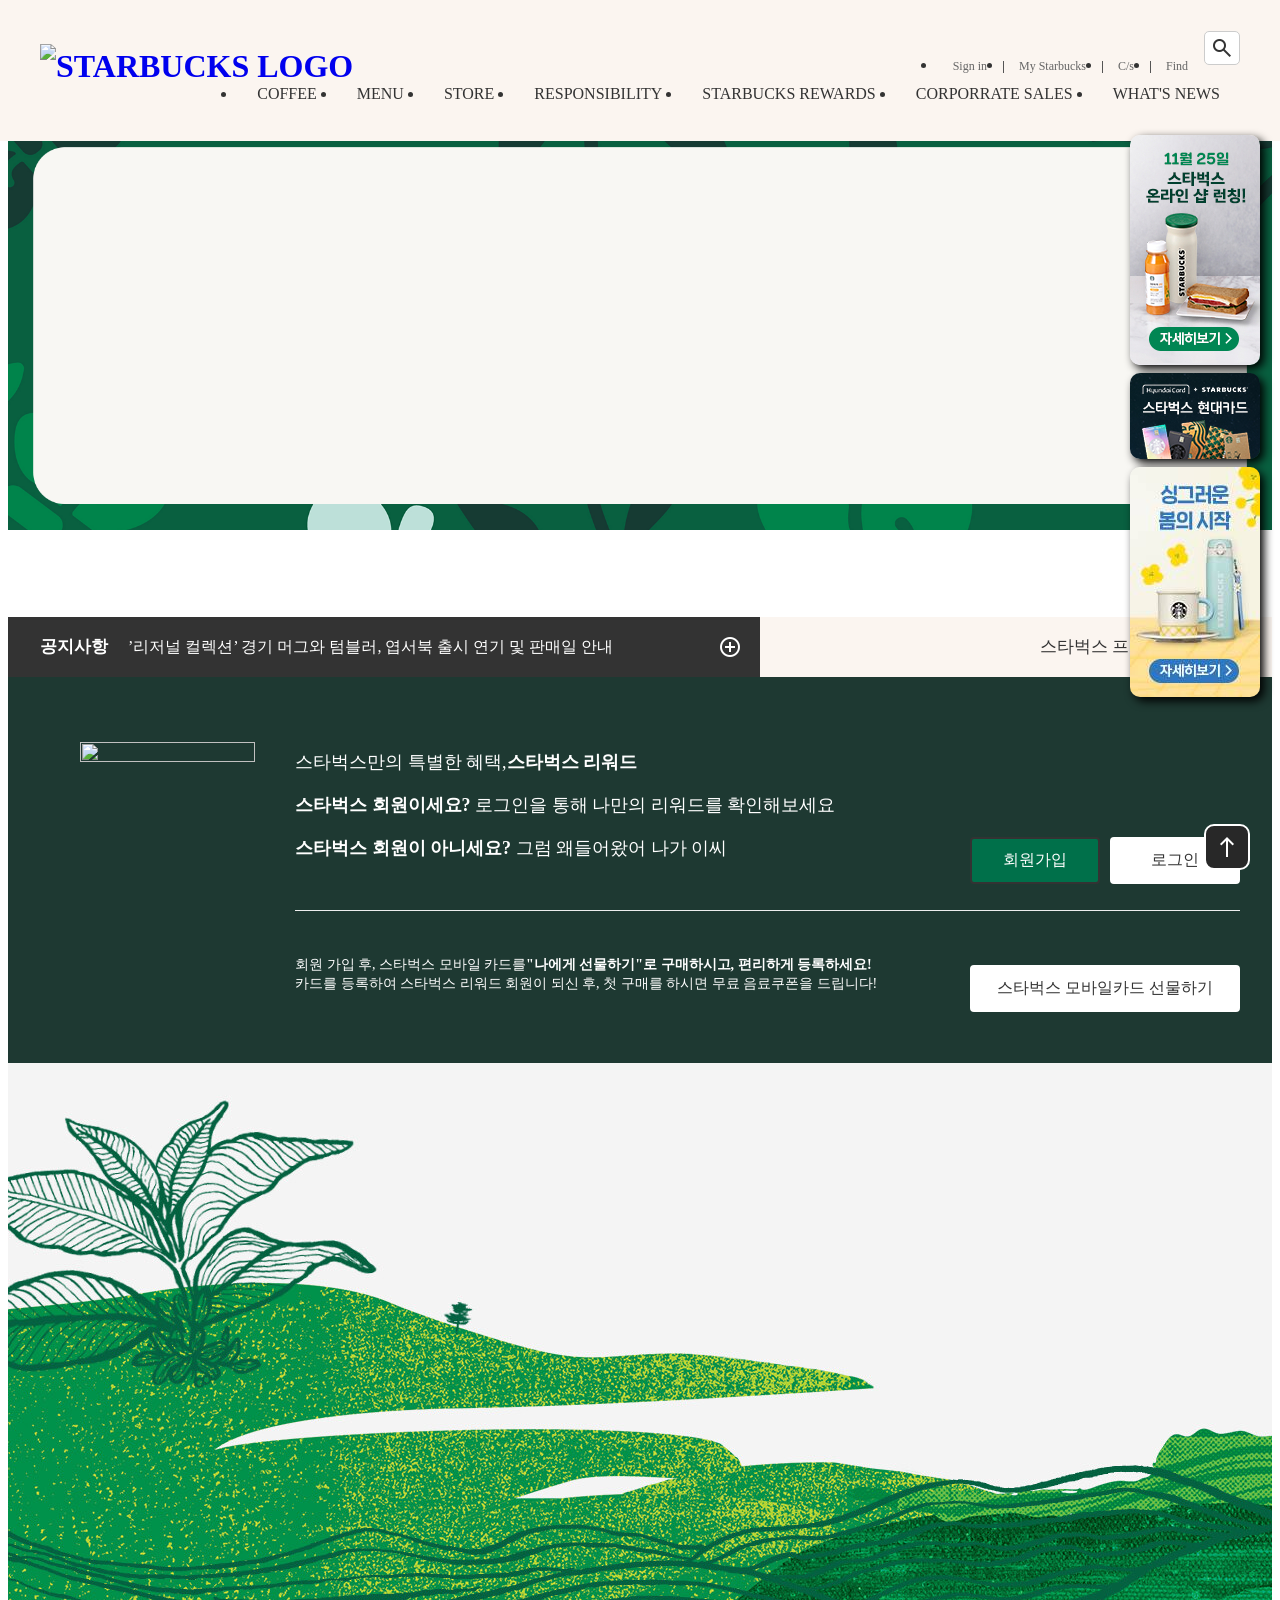
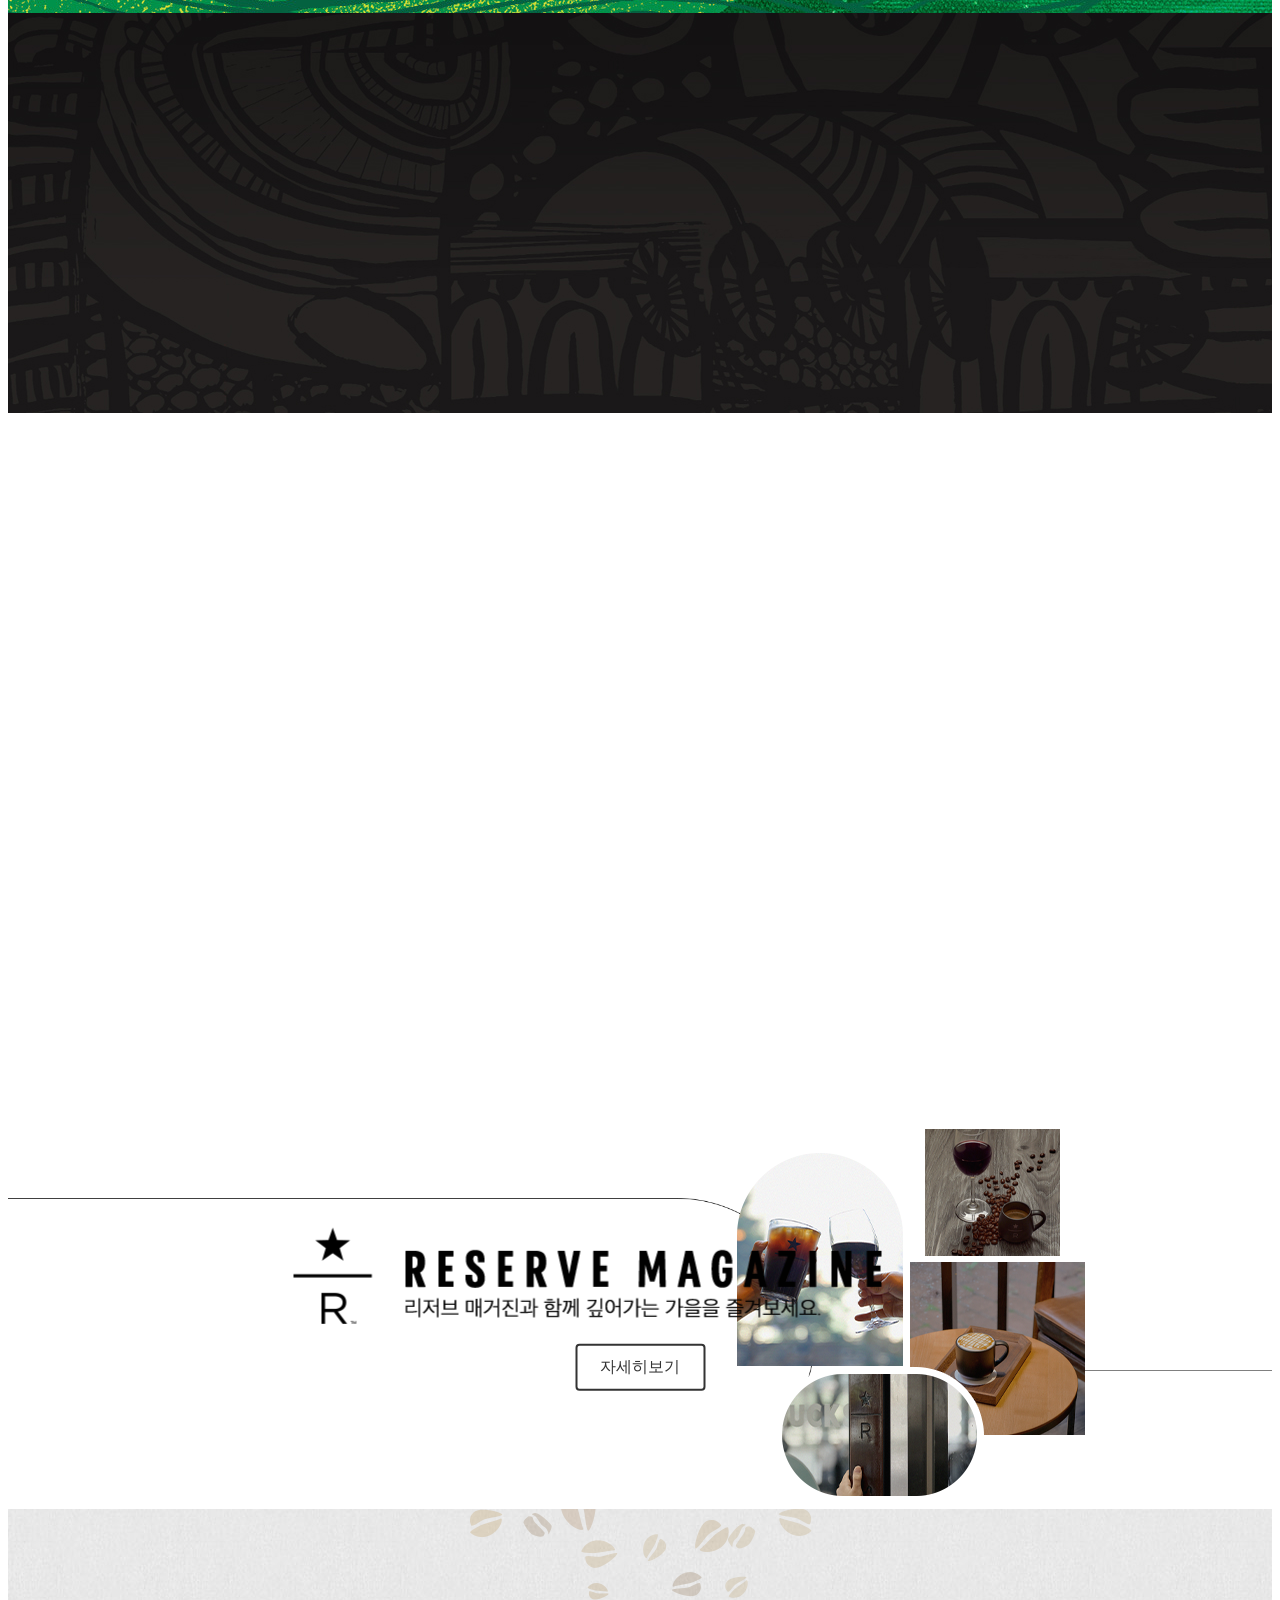
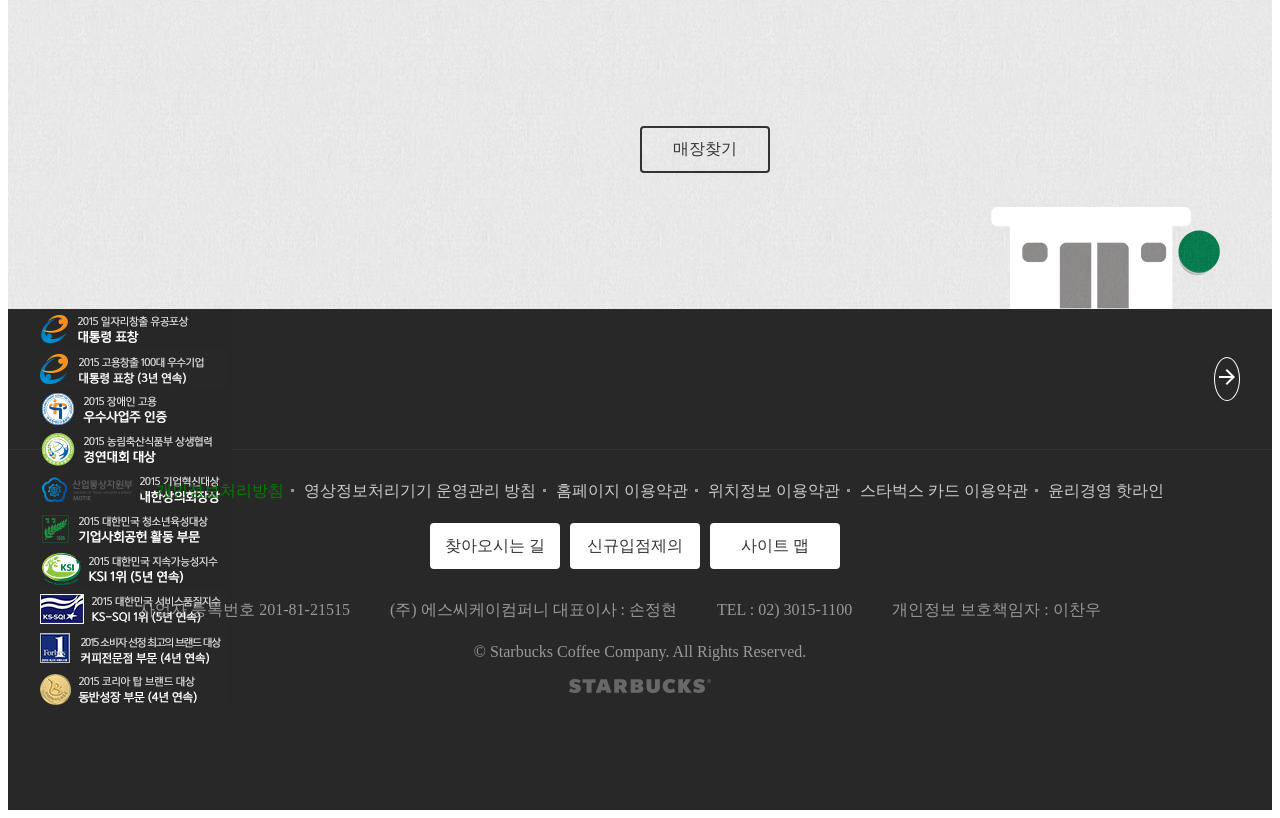
==== index.html @ 1e29e1b0 "move index.html" ====
<!DOCTYPE html>
<html lang="en">
<head>
    <meta charset="UTF-8">
    <meta name="viewport" content="width=device-width, initial-scale=1.0">
    <!-- 오픈그래프 웹페이지가 sns로 공유될때 활용되는 정보 -->
     <meta property="op:type" content="website">
     <meta property="og:site_name" content="Starbucks">
     <meta property="og:title" content="Starbucks Coffee Korea">
     <meta property="og:description" content="">
     <meta property="og:image" content="./image/Starbucks_seo.jpg">
     <meta property="og:url" content="http://127.0.0.1:5500/">
    <title>Starbucks Coffee Korea</title>
    <link rel="stylesheet" href="https://cdn.jsdelivr.net/npm/reset-css@5.0.2/reset.min.css">
    <link rel="stylesheet" href="https://fonts.googleapis.com/css2?family=Material+Symbols+Outlined:opsz,wght,FILL,GRAD@20..48,100..700,0..1,-50..200" />
    <link rel="stylesheet" href="https://fonts.googleapis.com/css2?family=Material+Symbols+Outlined:opsz,wght,FILL,GRAD@20..48,100..700,0..1,-50..200" />
    <!-- <link rel="stylesheet" href="https://cdn.jsdelivr.net/npm/swiper@11/swiper-bundle.min.css"/> -->
    <link rel="stylesheet" href="https://unpkg.com/swiper@6.8.4/swiper-bundle.min.css" />
    <link rel="stylesheet" href="https://fonts.googleapis.com/css2?family=Material+Symbols+Outlined:opsz,wght,FILL,GRAD@24,400,0,0" />
    
     <!-- gsap -->
    <script src="https://cdnjs.cloudflare.com/ajax/libs/gsap/3.12.5/gsap.min.js" integrity="sha512-7eHRwcbYkK4d9g/6tD/mhkf++eoTHwpNM9woBxtPUBWm67zeAfFC+HrdoE2GanKeocly/VxeLvIqwvCdk7qScg==" crossorigin="anonymous" referrerpolicy="no-referrer"></script>
    <script src="https://cdnjs.cloudflare.com/ajax/libs/gsap/3.12.5/ScrollToPlugin.min.js" integrity="sha512-1PKqXBz2ju2JcAerHKL0ldg0PT/1vr3LghYAtc59+9xy8e19QEtaNUyt1gprouyWnpOPqNJjL4gXMRMEpHYyLQ==" crossorigin="anonymous" referrerpolicy="no-referrer"></script>
    <!-- scroll maginc -->
    <script src="https://cdnjs.cloudflare.com/ajax/libs/ScrollMagic/2.0.8/ScrollMagic.min.js" integrity="sha512-8E3KZoPoZCD+1dgfqhPbejQBnQfBXe8FuwL4z/c8sTrgeDMFEnoyTlH3obB4/fV+6Sg0a0XF+L/6xS4Xx1fUEg==" crossorigin="anonymous" referrerpolicy="no-referrer"></script>
    <!-- lodash -->
    <script src="https://cdnjs.cloudflare.com/ajax/libs/lodash.js/4.17.21/lodash.min.js" integrity="sha512-WFN04846sdKMIP5LKNphMaWzU7YpMyCU245etK3g/2ARYbPK9Ub18eG+ljU96qKRCWh+quCY7yefSmlkQw1ANQ==" crossorigin="anonymous" referrerpolicy="no-referrer"></script>
    <!-- favicon -->
     <link rel="icon" href="./favicon.ico">
     <link rel="stylesheet" href="../css/main.css">
     <script defer src="../js/main.js"></script>
     <!-- <script src="https://cdn.jsdelivr.net/npm/swiper@11/swiper-bundle.min.js"></script> -->
     <script src="https://unpkg.com/swiper@6.8.4/swiper-bundle.min.js"></script>

</head>
<body>
    <!-- head -->
    <div id="head_layout">
        <div class="inner">
            <h1>
                <a href="/starbucks/" class="logo">
                    <img src="../../starbucks/images/starbucks_logo.png" alt="STARBUCKS LOGO">
                </a>
            </h1>
            <div class="util_menu">
                    <ul class="menu">
                        <li><a href="">Sign in</a></li>
                        <li><a href="">My Starbucks</a></li>
                        <li><a href="">C/s</a></li>
                        <li><a href="">Find</a></li>
                    </ul>
                    <div class="search">
                        <input type="text" name="" id="" placeholder="">
                        <span class="material-symbols-outlined">
                            search
                        </span>
                    </div>
                
            </div>
            <ul class="main_menu">
                <li class="item">
                    <div class="item_name">COFFEE</div>
                    <div class="item_contents">
                        <div class="content_menu">
                            <ul class="inner">
                                <li>
                                    <p>커피</p>
                                    <ul>
                                        <li>스타벅스 원두</li>
                                        <li>스타벅스 비아</li>
                                        <li>스타벅스앳홈by캡슐</li>
                                        <li>나와 어울리는 커피</li>
                                    </ul>
                                </li>
                                <li>
                                    <p>커피 이야기</p>
                                    <ul>
                                        <li>농장에서 우리손으로</li>
                                        <li>스타벅스 비아</li>
                                        <li>스타벅스 로스트 스펙트럼</li>
                                        <li>스타벅스 디카페인</li>
                                    </ul>
                                </li>
                                <li>
                                    <p>스타벅스 리저브</p>
                                    <ul>
                                        <li>RESERVE MAGAZINE</li>
                                    </ul>
                                </li>
                            </ul>
                        </div>
                    </div>
                </li>
                <li class="item">
                    <div class="item_name">MENU</div>
                    <div class="item_contents">
                        
                    </div>
                </li>
                <li class="item">
                    <div class="item_name">STORE</div>
                    <div class="item_contents">
                        
                    </div>
                </li>
                <li class="item">
                    <div class="item_name">RESPONSIBILITY</div>
                    <div class="item_contents">
                        
                    </div>
                </li>
                <li class="item">
                    <div class="item_name">STARBUCKS REWARDS</div>
                    <div class="item_contents">
                        
                    </div>
                </li>
                <li class="item">
                    <div class="item_name">CORPORRATE SALES</div>
                    <div class="item_contents">
                        
                    </div>
                </li>
                <li class="item">
                    <div class="item_name">WHAT'S NEWS</div>
                    <div class="item_contents">
                        
                    </div>
                </li>
            </ul>
        </div>
        <div class="badges">
            <div class="badge">
                <img src="../images/badge1.jpg" alt="">
            </div>
            <div class="badge">
                <img src="../images/badge2.jpg" alt="">
            </div>
            <div class="badge">
                <img src="../images/badge3.jpg" alt="">
            </div>
        </div>
    </div>

    <!-- body -->
    <div id="body_layout">
        <!-- banner -->
        <div class="banner">
            <div class="inner">
                <div class="title">
                    <img src="./img/25th_top_slogan.png" alt="" class="fade-in">
                    <a href="" class="btn fade-in">자세히보기</a>
                </div>
                <img src="./img/25th_top_drink1.png" alt="" class="fade-in">
                <img src="./img/25th_top_drink2.png" alt="" class="fade-in">
                <img src="./img/25th_top_drink3.png" alt="" class="fade-in">
                <img src="./img/25th_top_drink4.png" alt="" class="fade-in">
            </div>
        </div>
        <!-- notice -->
        <div class="notice">
            <div class="bg_left"></div>
            <div class="bg_right"></div>
            <div class="inner">
                <div class="inner_left">
                <span class="tit">공지사항</span>
                    <div class="notice_line">
                        <div class="swiper-wrapper">
                            <!-- slides -->
                            <div class="swiper-slide">’리저널 컬렉션’ 경기 머그와 텀블러, 엽서북 출시 연기 및 판매일 안내</div>
                            <div class="swiper-slide">시스템 개선 및 서비스 점검 안내</div>
                            <div class="swiper-slide">스타벅스 카드 이용약관 일부 정정 안내</div>
                        </div>
                    </div>
                    <span class="material-symbols-outlined">
                        add_circle
                    </span>
                </div>
                <div class="inner_right">
                    <span class="tit">스타벅스 프로모션</span>
                    <div class="toggle-promotion open">
                        <span class="up-Down-Btn on material-symbols-outlined">
                            expand_circle_down
                        </span>
                    </div>
                </div>
            </div>
        </div>  
        <!-- promotion -->
        <div class="promotion hide">
            <div class="swiper-container">
                <div class="swiper-wrapper">
                    <div class="swiper-slide">
                        <img src="../images/KakaoTalk_20240726_151845771.jpg" alt="">
                        <a href="" class="btn">자세히보기</a>
                    </div>
                    <div class="swiper-slide">
                        <img src="../images/KakaoTalk_20240726_151845771_01.jpg" alt="">
                        <a href="" class="btn">자세히보기</a>
                    </div>
                    <div class="swiper-slide">
                        <img src="../images/promotion_slide3.jpg" alt="">
                        <a href="" class="btn">자세히보기</a>
                    </div>
                </div>
                
            </div>

            <div class="swiper-control">
                <span class="swiper-control-btn on material-symbols-outlined">
                    play_arrow
                    </span>
                <div class="swiper-pagination"></div>
            </div>
            <div class="swiper-prev">
                <span class="material-symbols-outlined">
                    arrow_circle_left
                </span>
            </div>
            <div class="swiper-next">
                <span class="material-symbols-outlined">
                    arrow_circle_right
                </span>
            </div>
        </div>  
        <!-- rewards -->
         <div class="rewards">
           <div class="inner">
            <img src="./img/KakaoTalk_20240731_163506968.png" alt="">
            <div class="rewards_text">
                <div class="rewards_next_top">
                    <div class="rewards_text_left">
                        <p class="">스타벅스만의 특별한 혜택,<b>스타벅스 리워드</b></p>
                        <p><b>스타벅스 회원이세요?</b> 로그인을 통해 나만의 리워드를 확인해보세요</p>
                        <p><b>스타벅스 회원이 아니세요?</b> 그럼 왜들어왔어 나가 이씨</p>
                    </div>
                    <div class="rewards_text_right">
                        <a href="" class="btn btn--green">회원가입</a>
                        <a href="" class="btn btn--white">로그인</a>
                    </div>
                </div>
                <div class="rewards_next_bot">
                    <div class="rewards_text_left">
                        <p class="">회원 가입 후, 스타벅스 모바일 카드를<b>"나에게 선물하기"로 구매하시고, 편리하게 등록하세요!</b><br>
                            카드를 등록하여 스타벅스 리워드 회원이 되신 후, 첫 구매를 하시면 무료 음료쿠폰을 드립니다!</p>
                    </div>
                    <div class="rewards_text_right">
                        <a href="" class="btn btn--white">스타벅스 모바일카드 선물하기</a>
                    </div>
                </div>
            </div>
           </div>
         </div>
        <!-- season product -->
        <div class="season-product scroll-spy">
            <div class="inner">
                <img src="../images/img/KakaoTalk_20240801_100549392_01.png" class = "back-to-position to-right delay-0"alt="">
                <div class="text-group">
                    <p class="title back-to-position to-left delay-1">스타벅스 코리아 25주년 기념하는 특별한 원두
                        <strong>하시엔다 알사시아 250g</strong>
                    </p>
                    <p class="description back-to-position to-left delay-2">
                        스타벅스 코리아 25주년을 기념하여
                        출시된 하이엔다 알사시아의 특별한 이야기와 부드럽고 달콤한
                        밀크초콜릿의 풍미를 지금 느껴보세요.
                    </p>
                    <div class="more back-to-position to-left delay-3">
                        <a href="" class="btn">자세히보기</a>
                    </div>
                </div>
            </div>
        </div>
        <!-- reverse coffee -->
         <div class="reverse-coffee scroll-spy">
            <div class="inner">
                <img src="./reserve_logo.png" class="reverse_logo back-to-position to-right delay-0" alt="">
                <div class="text-group">
                    <img src="./reserve_text.png" class="description back-to-position to-right delay-1" alt="">
                    <div class="more back-to-position to-right delay-2">
                        <a href="" class="btn btn--reverse">자세히보기</a>
                    </div>
                </div>
                <img src="./reserve_image.png" class="product back-to-position to-left delay-3" alt="">
            </div>
         </div>
         <!-- pick your favorite -->
        <div class="pick-your-favorite scroll-spy">
            <div class="inner">
                <div class="text-group">
                    <img src="../images/favorite_text1.png" alt="" class="title back-to-position to-right delay-0">
                    <img src="../images/favorite_text2.png" alt="" class="description back-to-position to-right delay-1">
                <div class="more back-to-position to-right delay-2">
                    <a href="" class="btn btn--white">자세히보기</a>
                </div>
                </div>
            </div>
        </div>
        <!-- RESERVE MAGAZINE -->
        <div class="reserve-magazine">
            <div class="inner">
                <div class="text-group">
                <img src="../images/img (2)/reserve_text_pc.png" class="title" alt="">
                <a href="" class="btn">자세히보기</a>
                </div>
                <img src="../images/img (2)/reserve_visual_pc.png" class="bg" alt="">
            </div>
        </div>
        <!-- find store -->
         <div class="find-store scroll-spy">
            <div class="inner">
                <img src="../images/find_store_texture1.png" class="texture1" alt="">
                <img src="../images/find_store_texture2.png" class="texture2" alt="">
                <img src="../images/221212_main_story_1.png" class="img1 back-to-position delay-0" alt="">
                <img src="../images/221212_main_story_2.png" class="img2 back-to-position delay-1" alt="">
                <div class="text-group">
                    <img src="../images/find_store_text1.png" alt="" class="title back-to-position to-left delay-0">
                    <img src="../images/find_store_text2.png" alt="" class="description back-to-position to-left delay-1">
                    <a href="" class="btn">매장찾기</a>
                </div>
            </div>
         </div>
         <!-- awards -->
          <div class="AWARDS">
            <div class="inner">
                <div class="swiper-container">
                    <div class="swiper-wrapper">
                        <div class="swiper-slide">
                            <img src="../images/awards_slide1.jpg" alt="">
                        </div>
                        <div class="swiper-slide">
                            <img src="../images/awards_slide2.jpg" alt="">
                        </div>
                        <div class="swiper-slide">
                            <img src="../images/awards_slide3.jpg" alt="">
                        </div>
                        <div class="swiper-slide">
                            <img src="../images/awards_slide4.jpg" alt="">
                        </div>
                        <div class="swiper-slide">
                            <img src="../images/awards_slide5.jpg" alt="">
                        </div>
                        <div class="swiper-slide">
                            <img src="../images/awards_slide6.jpg" alt="">
                        </div>
                        <div class="swiper-slide">
                            <img src="../images/awards_slide7.jpg" alt="">
                        </div>
                        <div class="swiper-slide">
                            <img src="../images/awards_slide8.jpg" alt="">
                        </div>
                        <div class="swiper-slide">
                            <img src="../images/awards_slide9.jpg" alt="">
                        </div>
                        <div class="swiper-slide">
                            <img src="../images/awards_slide10.jpg" alt="">
                        </div>
                    </div>
                </div>
            <div class="swiper-prev">
                <span class="material-symbols-outlined">
                    arrow_back
                </span>
            </div>
            <div class="swiper-next">
                <span class="material-symbols-outlined">
                    arrow_forward
                </span>
            </div>
             </div>
    </div>     
         <!--foot -->
    <div id="foot_layout">
        <div class="inner">
            <ul class="menu">
                <li><a href="" class="green">개인정보처리방침</a></li>
                <li><a href="" class="nor">영상정보처리기기 운영관리 방침</a></li>
                <li><a href="" class="nor">홈페이지 이용약관</a></li>
                <li><a href="" class="nor">위치정보 이용약관</a></li>
                <li><a href="" class="nor">스타벅스 카드 이용약관</a></li>
                <li><a href="" class="nor">윤리경영 핫라인</a></li>
            </ul>
            <div class="btn--group">
                <a href="" class="btn btn--white">찾아오시는 길</a>
                <a href="" class="btn btn--white">신규입점제의</a>
                <a href="" class="btn btn--white">사이트 맵</a>
            </div>
            <div class="info">
                <span>사업자 등록번호 201-81-21515</span>
                <span>(주) 에스씨케이컴퍼니 대표이사 : 손정현</span>
                <span>TEL : 02) 3015-1100</span>
                <span>개인정보 보호책임자 : 이찬우</span>
            </div>
            <p class="copyright">
                &copy; Starbucks Coffee Company. All Rights Reserved.
            </p>
            <img src="../images/starbucks_logo_only_text.png" alt="">
        </div>
    </div>
    <!-- 상단올라가지는 왕뱃지-->
    <div id="goup">
            <span class="material-symbols-outlined">north</span>
    </div>
</body>
</html>
---- css/main.css ----
/* starbucks main */

/* common */
@font-face {
    font-family: 'yg-jalnan';
    src: url('https://fastly.jsdelivr.net/gh/projectnoonnu/noonfonts_four@1.2/JalnanOTF00.woff') format('woff');
    font-weight: normal;
    font-style: normal;
}

body{
    color: #333;
    font-size: 16px;
    font-weight: 400;
    line-height: 1.4;
    font-family: 'yg-jalnan';
}
img{
    display: block;
}
a{text-decoration: none;}
.inner{
    max-width: 1200px;
    margin: 0 auto;
    position: relative;
    /* background-color: khaki; */
}
.btn{
    width: 130px;
    height: 10;
    border: 2px solid #333;
    border-radius: 4px;
    color: #333;
    font-size: 16px;
    text-align: center;
    cursor: pointer;
    box-sizing: border-box;
    display: block;
    transition: .4s;
    padding: 10px;
}
.btn:hover{
    background-color: #333;
    color: #fff;
}
.btn.btn--reverse{
    background-color: #fff;
    color: #333;

}
.btn.btn--reverse:hover{
    background-color: #fff;/*부모의 속성값*/
    color: #333;
}
.btn.btn--brown{
    background-color: brown;
    border-color: brown;
}
.bton.btn--brown:hover{
    background-color: #fff;
    color: #fff;
}
.btn.btn--gold{
    background-color: gold;
    border: black;
}
.btn.btn--gold:hover{
    background-color: #fff;
    background-color: gold;
}
.btn.btn--white{
    background-color: #fff;
    border-color: #fff;
}
.btn.btn--white:hover{
    color: #fff;
    background-color: #333;
}
.btn.btn--green{
    background-color: #00704a;
    color: #fff;
}
.btn.btn--green:hover{
    background-color: transparent;
    border-color: #fff;
    color: #fff;
}

.back-to-position{
    opacity: 0;
    transition: 0.7s;
}
.back-to-position.to-right{
    transform: translateX(-150px);
}
.back-to-position.to-left{
    transform: translateX(150px);
}
.show .back-to-position{
    opacity: 1;
    transform: translateX(0);
}
.show .back-to-position.delay-0{
    transition-delay: 0s;
}
.show .back-to-position.delay-1{
    transition-delay: 0.3s;
}
.show .back-to-position.delay-2{
    transition-delay: 0.6s;
}
.show .back-to-position.delay-3{
    transition-delay: 0.9s;
}

/* head */
#head_layout{
    background-color: #fbf5f0;
    border: 1px solod #c8c8c8;
    position: fixed;
    top: 0;
    left: 0;
    right: 0;
    z-index: 10;
}
#head_layout > .inner{
    height: 120px;
}
#head_layout h1 .logo{}
#head_layout h1 .logo img{
    position: absolute;
    top: 0;
    bottom: 0;
    left: 0;
    margin: auto;
    height: 75px;
}
#head_layout .util_menu{
    display: flex;
    /* justify-content: flex-end; */
    position: absolute;
    top: 10px;
    right: 0;
    
}
#head_layout .util_menu .menu{
    display: flex;
}
#head_layout .util_menu .menu li{
    position: relative;
}
#head_layout .util_menu .menu li::before{
    content: '';
    display: block;
    width: 1px;
    height: 12px;
    background-color: #555;
    position: absolute;
    top: 0;
    bottom: 0;
    left: 0;
    margin: auto;
}
#head_layout .util_menu .menu li:first-child::before{
    display: none;
}
#head_layout .util_menu .menu li > a{
    /* background-color: #333; */
    font-size: 12px;
    padding: 11px 16px;
    display: block;
    color: #656565;
}
#head_layout .util_menu .menu li > a:hover{
    color: #000;

}
#head_layout .util_menu .search{
    /* background-color: crimson; */
    height: 34px;
    position: relative;

}
#head_layout .util_menu .search input{
    border: 1px solid #ccc;
    width: 36px;
    height: 34px;
    padding: 4px 10px;
    box-sizing: border-box;
    border-radius: 5px;
    outline: 0;
    color: #777;
    transition: width 0.3s;
    font-size: 12px;
}
#head_layout .util_menu .search input:focus{
    width: 190px;
    border-color: greenyellow;
}
#head_layout .util_menu .search span{
    position: absolute;
    height: 24px;
    top: 0;
    bottom: 0;
    right: 6px;
    margin: auto;
    opacity: 1;
    transition: 0.3s;
}
#head_layout .util_menu .search.focused span{
    opacity: 0;
}
#head_layout .main_menu{
    display: flex;
    position: absolute;
    right: 0;
    bottom: 0;
}
#head_layout .main_menu .item{

}

#head_layout .main_menu .item .item_name{
    padding: 20px;
}
#head_layout .main_menu .item:hover .item_name{
    background-color: #2c2a29;
    color: greenyellow;
}
#head_layout .main_menu .item .item_contents{
    width: 100%;/*홈페이지크기만큼 있어야하니까*/
    position: fixed;
    left: 0;
    right: 0;
    /* display: none; */
    max-height: 0;
    overflow: hidden;
    transition: max-height 0.4s;
}
#head_layout .main_menu .item:hover .item_contents{
    display: block;
    max-height: 500px;
}
#head_layout .main_menu .item .item_contents .content_menu{
    background-color: rgb(42, 42, 42);
    /* height: 200px; */
}
#head_layout .main_menu .item .item_contents .content_menu > ul{
    display: flex;
    padding: 20px 0 ;
}
#head_layout .main_menu .item .item_contents .content_menu > ul > li{
    width: 220px;
}
#head_layout .main_menu .item .item_contents .content_menu > ul > li p{
    padding: 5px 0 12px 0;
    font-size: 14px;
    color: #fff;
}
#head_layout .main_menu .item .item_contents .content_menu > ul > li ul{}
#head_layout .main_menu .item .item_contents .content_menu > ul > li li{
    font-size: 12px;
    color: #dfdfdf;
    padding: 5px 0;
    cursor: pointer;
}
#head_layout .main_menu .item .item_contents .content_menu > ul > li li:hover{
    color: greenyellow;
}
/* badges */
#head_layout .badges{
    position: fixed;
    top: 135px;
    right: 20px;
}
#head_layout .badges .badge{
    border-radius: 10px;
    overflow: hidden;
    margin-bottom: 8px;
    cursor: pointer;
    box-shadow: 4px 4px 10px rgba(0, 0, 0, 15);
}
/* body */
#body_layout{
    margin-top: 122px;
}
/* banner */
#body_layout .banner{
    background-image: url(../images/img/25th_top_bg.png);
    background-repeat: no-repeat;
    background-size: 100%;
    background-position: center top;
}
#body_layout .banner .inner{
    height: 495px;
}
#body_layout .banner .title{
    position: absolute;
    top: 0;
    bottom: 0;
    margin: auto;
    height: 330px;
    /* top: 50%
    transform: translateY(-50%); */
}
#body_layout .banner .title img{
    width: 80%;
    margin: 0 auto;
}
#body_layout .banner .title a{
    margin: 25px auto 0 auto;
}
#body_layout .banner .inner > img{
    position: absolute;
}
#body_layout .banner .inner > img:nth-child(2){
    width: 200px;
    top: 17%;
    left: 30%;
}
#body_layout .banner .inner > img:nth-child(3){
    width: 200px;
    top: 18%;
    left: 45%;
}
#body_layout .banner .inner > img:nth-child(4){
    width: 230px;
    top: 20%;
    left: 58%;
}
#body_layout .banner .inner > img:nth-child(5){
    width: 240px;
    top: 24%;
    left: 74%;
}
#body_layout .banner .fade-in{
    opacity: 0;
}
/* notice */
#body_layout .notice{
    position: relative;
}
#body_layout .bg_left{
    background-color: #333;
    /* border: 1px solid red; */
    width: 50%;
    height: 100%;
    position: absolute;
    left: 0;
    top: 0;
}
#body_layout .bg_right{
    background-color: #fbf5f0;
    /* border: 1px solid blue; */
    width: 50%;
    height: 100%;
    position: absolute;
    right: 0;
    top: 0;
}
#body_layout .notice .inner{
    height: 60px;
    display: flex;
}
#body_layout .notice .inner .inner_left{
    color: #fff;
    width: 60%;
    background-color: #333;
    display: flex;
    align-items: center;
}
#body_layout .notice .inner .inner_left .tit{
    color: #fff;
    font-size: 17px;
    font-weight: 700;
    margin-right: 20px;
}
#body_layout .notice .inner .inner_left .notice_line{
    height: 60px;
    flex-grow: 1;
    overflow: hidden;
}
#body_layout .notice .inner .inner_left .swiper-slide{
    height: 60px;
    display: flex;
    align-items: center;
}
#body_layout .notice .inner .inner_left .swiper-slide:hover{
    cursor: pointer;
    text-decoration: underline red;
}
#body_layout .notice .inner .inner_left .material-symbols-outlined{
    width: 60px;
    height: 60px;
    display: flex;
    justify-content: center;
    align-items: center;
}
#body_layout .notice .inner .inner_right{
    width: 40%;
    background-color: #fbf5f0;
    color: #333;
    display: flex;
    justify-content: flex-end;
    align-items: center;
}
#body_layout .notice .inner .inner_right .tit{
    font-size: 17px;
    font-weight: 500;
}
#body_layout .notice .inner .inner_right .material-symbols-outlined{
    width: 60px;
    height: 60px;
    cursor: pointer;
    display: flex;
    justify-content: center;
    align-items: center;
    font-size: 30px;
}
#body_layout .promotion{
    height: 693px;
    background-color: #fbf5ef;
    position: relative;
    overflow: hidden;
    transition: height 0.4s;
}
#body_layout .promotion.hide{
    height: 0;
}

#body_layout .promotion .swiper-container{
    width: 2477px;
    height: 603px;
    /* background-color: violet;*/
    position: absolute;
    left: 50%;
    top: 40px;
    transform: translateX(-50%);
}
#body_layout .promotion .swiper-container .swiper-slide{
    opacity: 0.5;
    transition: opacity 1s;
    /* background-color: skyblue; */
    position: relative;
}
#body_layout .promotion .swiper-container .swiper-slide.swiper-slide-active{
    opacity: 1;
}
#body_layout .promotion .swiper-container .swiper-slide a{
    position: absolute;
    bottom: 0;
    right: 0;
    left: 0;
    margin: auto;
}
#body_layout .promotion .swiper-prev,
#body_layout .promotion .swiper-next{
    width: 42px;
    height: 42px;
    /* border: 2px solid #333;
    border-radius: 100%; */
    outline: 0;
    position: absolute;
    top: 50%;
    transform: translateY(-50%);
    z-index: 2;
    cursor: pointer;
}
#body_layout .promotion .swiper-prev span{
    font-size: 60px;

}
#body_layout .promotion .swiper-next span{
    font-size: 60px;
    
}
#body_layout .promotion .swiper-prev {
    left: calc((50% - 819px / 2) - 65px);
}
#body_layout .promotion .swiper-next {
    right: calc((50% - 819px / 2) - 43px);
    text-align: center;
}
#body_layout .promotion .swiper-control{
    position: absolute;
    bottom: 10px;
    left: 0;
    right: 0;
    margin: auto;
    display: flex;
    justify-content: center;
}
#body_layout .promotion .swiper-control-btn{
    cursor: pointer;
}
#body_layout .promotion .swiper-pagination {
    position: static;
    /* position: absolute;
    bottom: 10px;
    left: 0;
    right: 0;
    margin: auto; */
}
#body_layout .promotion .swiper-pagination .swiper-pagination-bullet{
    width: 13px;
    height: 13px;
    background-color: #c8c8c8;
    border-radius: 100%;
    margin-right: 6px;
}
#body_layout .promotion .swiper-pagination .swiper-pagination-bullet.swiper-pagination-bullet-active{
    background-color: transparent;
    border: 4px solid green;
    box-sizing: border-box;
}

/* rewards */
#body_layout .rewards{
    background-color: #1e3932;
    padding: 25px 0;
}
#body_layout .rewards .inner{
    display: flex;
    /* align-items: center; */
}
#body_layout .rewards .inner > img{
    width: 175px;
    margin: 40px 40px;
    height: fit-content;
    
}
#body_layout .rewards .inner .rewards_text{
    width: calc(100% - 255px);
}
#body_layout .rewards .inner .rewards_text p{
    color: white;
}
#body_layout .rewards .inner .rewards_text p b{
    font-weight: 700;
}
#body_layout .rewards .inner .rewards_text .rewards_next_top,
#body_layout .rewards .inner .rewards_text .rewards_next_bot{
    padding: 30px 0;
    /* margin-bottom: 30px; */
    position: relative;
}
#body_layout .rewards .inner .rewards_text .rewards_next_top{
border-bottom: 1px solid #eee;
}
#body_layout .rewards .inner .rewards_text .rewards_next_top .rewards_tit{
    position: absolute;
    bottom: 0;
    right: 0;
}
#body_layout .rewards .inner .rewards_text .rewards_next_top p{
    font-size: 18px;
}
#body_layout .rewards .inner .rewards_text .rewards_next_bot p{
    font-size: 14px;
}
#body_layout .rewards .inner .rewards_text .rewards_next_top .rewards_text_right{
    display: flex;
}
#body_layout .rewards .inner .rewards_text .rewards_next_top .rewards_text_right .btn:nth-child(1){
    margin-right: 10px;
}
#body_layout .rewards .inner .rewards_text .rewards_text_right{
    position: absolute;
    bottom: 26px;
    right: 0;
}
#body_layout .rewards .inner .rewards_text .rewards_next_bot .rewards_text_right .btn{
    width: 270px;
}
#body_layout .season-product{
    background-image: url(../images/img/KakaoTalk_20240801_100549392_02.jpg);
}
#body_layout .season-product .inner{
    height: 550px;
}
#body_layout .season-product img{
    position: absolute;
    top: 100px;
    left: 250px;
}
#body_layout .season-product .text-group{
    position: absolute;
    width: 450px;
    top: 150px;
    right: 160px;
}
#body_layout .season-product .text-group .title{
    color: #2c2a29;
    font-weight: 700;
    font-size: 18px;
}
#body_layout .season-product .text-group .title strong{
    font-size: 27px;
    display: block;
}
#body_layout .season-product .text-group .description{
    color: #2c2a29;
    font-weight: 100;
    margin-bottom: 30px;
}
#body_layout .season-product .text-group .btn{
    /* color: #000; */
}
/* REVERSE COFFEE */
#body_layout .reverse-coffee{
    background-image: url(../images/reserve_bg.jpg);
}
#body_layout .reverse-coffee .inner{
    height: 400px;
}
#body_layout .reverse-coffee .inner .reverse_logo{
    position: absolute;
    top: 110px;
    left: 0;
}
#body_layout .reverse-coffee .inner .text-group{
    position: absolute;
    top: 124px;
    left: 205px;
}
#body_layout .reverse-coffee .inner .product{
    position: absolute;
    top: 0;
    right: 0;
}
/* pick your favorite */
#body_layout .pick-your-favorite{
    background-image: url(../images/img/KakaoTalk_20240801_100549392.jpg);
    background-attachment: fixed;
    background-size: cover;
    background-repeat: no-repeat;
    background-position: center; 
}
#body_layout .pick-your-favorite .inner{
    padding: 110px 0;
}
#body_layout .pick-your-favorite .inner .text-group{
    width: 360px;
    display: flex;
    justify-content: end;
    flex-wrap: wrap;
}
#body_layout .pick-your-favorite .inner .text-group .title{}
#body_layout .pick-your-favorite .inner .text-group .description{
    margin: 40px 0 30px 0;
}

/* reserve magazine */
#body_layout .reserve-magazine{
    background-image: url(../images/reserve_bg_pc.png);
    background-repeat: no-repeat;
    background-size: 100% auto;
    background-position: center;
}
#body_layout .reserve-magazine .inner{
    height: 400px;

}
#body_layout .reserve-magazine .inner .text-group{
    position: absolute;
    top: 50%;
    left: 50%;
    transform:translate(-50%,-50%);
    z-index: 2; 
}
#body_layout .reserve-magazine .inner .title{
    margin-bottom: 20px;
    margin-right: 105px;
}
#body_layout .reserve-magazine .inner .btn{
    margin: 0 auto;
}
#body_layout .reserve-magazine .inner .bg{
    position: absolute;
    top: 20px;
    right: 155px;
}
/* find store */
#body_layout .find-store{
    background-image: url(../images/find_store_bg.jpg);
}
#body_layout .find-store .inner{
    height: 400px;
}
#body_layout .find-store .inner .texture1{
    top: 0;
    margin: 0 auto;
}
#body_layout .find-store .inner .texture2{
    position: absolute;
    bottom: 0;
    right: 20px;
}
#body_layout .find-store .inner .img1{
    position: absolute;
    top: 0;
    left: 80px;
}
#body_layout .find-store .inner .img2{
    position: absolute;
    top: 130px;
    left: 25%;
}
#body_layout .find-store .inner .text-group{
    display: flex;
    /* justify-content  : center; */
    flex-wrap: wrap;
    /* position: absolute; */
}
#body_layout .find-store .inner .text-group .title{
    position: absolute;
    top: 15%;
    right: 17%;
    /* transform: translate(-50%,-40%); */
}
#body_layout .find-store .inner .text-group .description{
    position: absolute;
    top: 32%;
    right: 19%;
}
#body_layout .find-store .inner .text-group .btn{
    position: absolute;
    margin-top: 125px;
    margin-left: 50%;
}
#body_layout .AWARDS{
    background-color: #282828;
}
#body_layout .AWARDS .inner{
    height: 140px;
    display: flex;
    /* 선생님은 이 안에 padding을 주심 난 밑에 wrapper에 40px을 띄운거고 */
}
#body_layout .AWARDS .inner .swiper-container .swiper-wrapper{
    top: 40px;
}
#body_layout .AWARDS .inner .swiper-container .swiper-wrapper .swiper-slide:hover{
    cursor: pointer;
}
#body_layout .AWARDS .inner .swiper-prev{
    font-size: 30px;
    position: absolute;
    color: #fff;
    left: -65px;
    top: 50%;
    transform: translateY(-50%);
    border: 1px solid #fff;
    border-radius: 100%;
    z-index: 2;
    cursor: pointer;
    transition: 0.2s;
}
#body_layout .AWARDS .inner .swiper-next{
    font-size: 30px;
    position: absolute;
    color: #fff;
    right: 0;
    top: 50%;
    transform: translateY(-50%);
    border: 1px solid #fff;
    border-radius: 100%;
    z-index: 2;
    cursor: pointer;
    transition: 0.2s;
}
#body_layout .AWARDS .inner .swiper-prev:hover,
#body_layout .AWARDS .inner .swiper-next:hover{
    background-color: #fff;
    color: #282828;
}
/* foot_layout */
#foot_layout{
    background-color: #282828;
    border-top: 1px solid #333;
}
#foot_layout .inner{
    height: 330px;
}
#foot_layout .inner .menu{
    display: flex;
    justify-content: center;
    margin-bottom: 20px;
    position: relative;
    margin-top: 30px;
}/*선생님은 menu안의li태그 nth:firstchild로 해서 점을 없엠*/
#foot_layout .inner .menu li .green{
    color: green;
}
#foot_layout .inner .menu li a.nor{
    color: #CCCCCC;
    margin-left: 20px;
    position: relative;
    box-sizing: border-box;
}
#foot_layout .inner .menu li a.nor::before{
    content: '';
    width: 3px;
    height: 3px;
    background-color: #fff;
    display: block;
    position: absolute;
    top: 0;
    bottom: 0;
    margin: auto 7px;
    opacity: 0.5;
    /* content: "."; 
    opacity: 0.7;
    position: absolute;
    transform: translate(-12px, -5px); */
}
#foot_layout .inner .btn--group{
    display: flex;
    justify-content: center;
    align-items: center;
}
#foot_layout .inner .btn--group a{
    margin-right: 10px;
}
#foot_layout .inner .info{
    margin-top: 30px;
    margin-bottom: 20px;
    display: flex;
    justify-content: center;
    align-items: center;
}
#foot_layout .inner .info span{
    margin-right: 40px;
    color: #999999;
}
#foot_layout .inner .copyright{
    color: #999999;
    display: flex;
    justify-content: center;
    margin-bottom: 15px;
}
#foot_layout .inner img{
    margin: 0 auto;

}
/* goup */
#goup{
    width: 42px;
    height: 42px;
    border-radius: 10px;
    border: 2px solid #fff;
    background-color: #282828;
    color: #fff;
    display: flex;
    justify-content: center;
    align-items: center;
    position: fixed;
    bottom: 30px;
    right: 30px;
    z-index: 10;
    cursor: pointer;
}
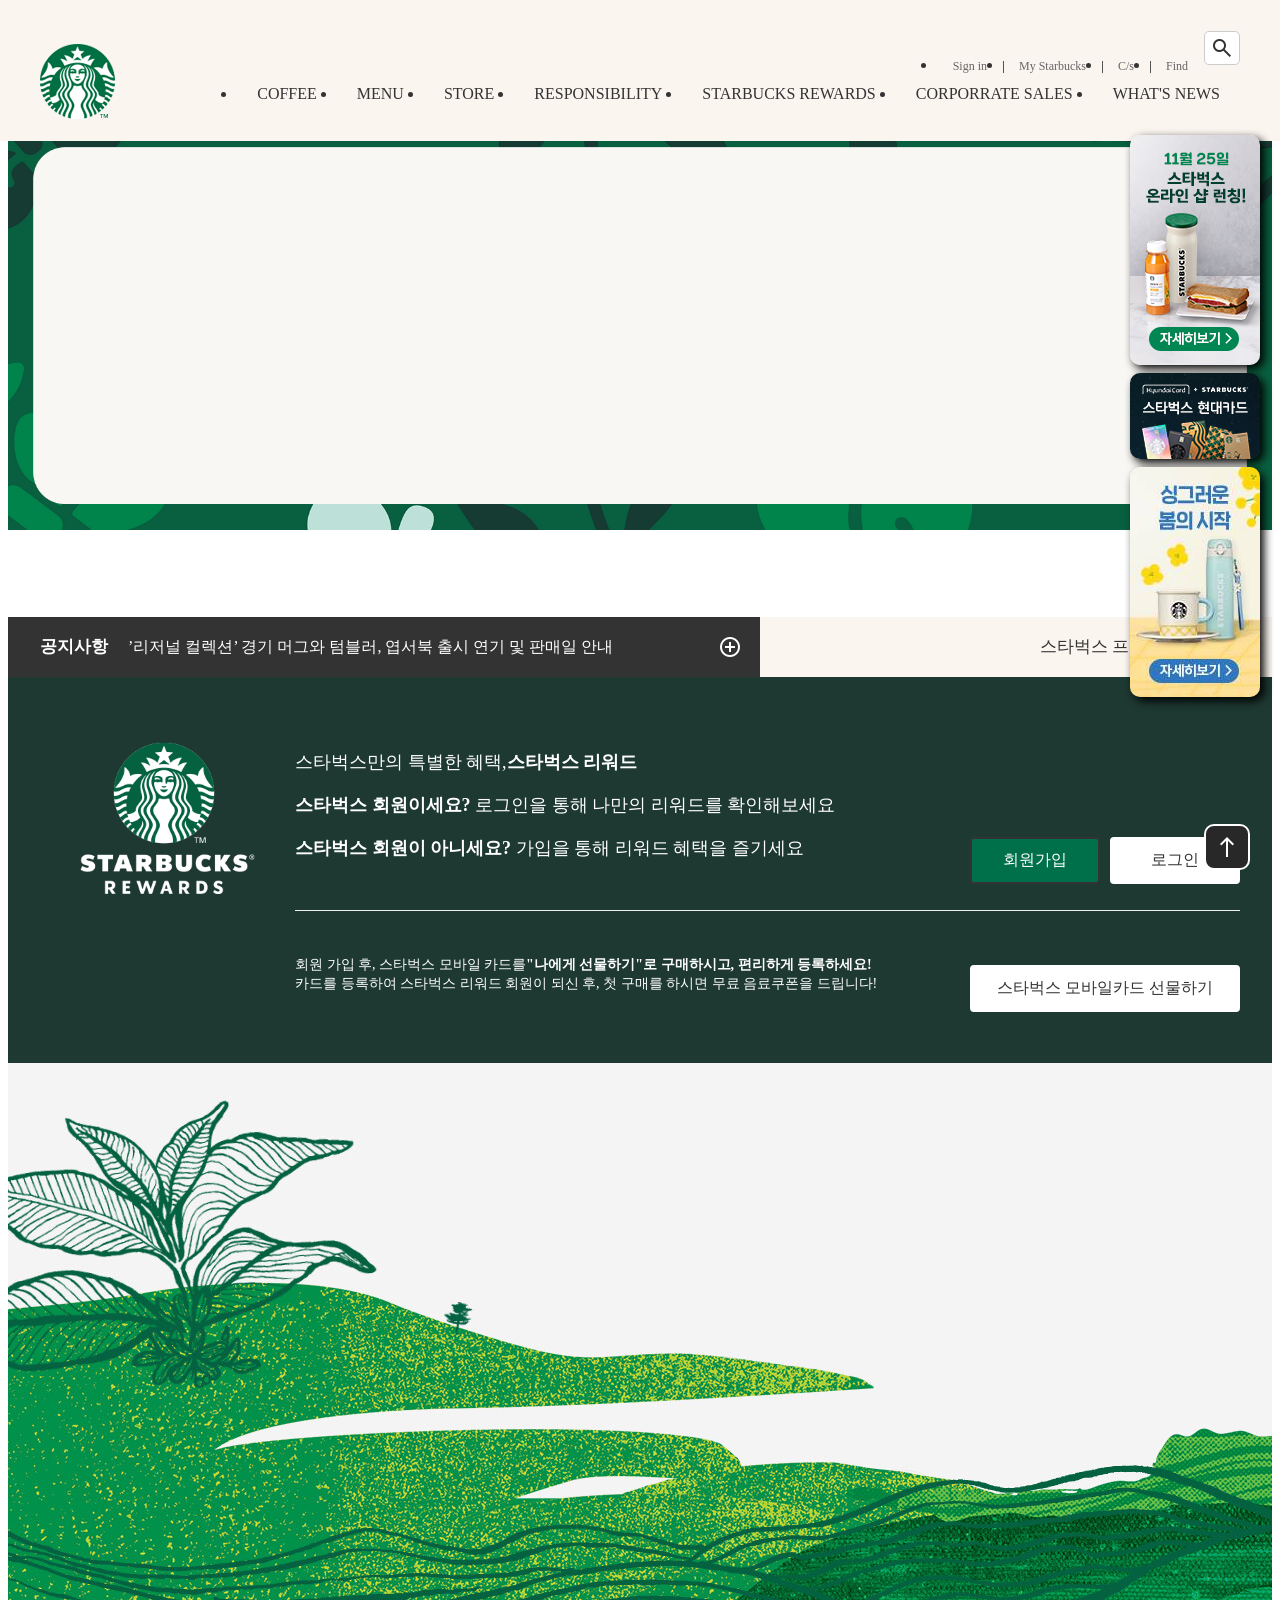
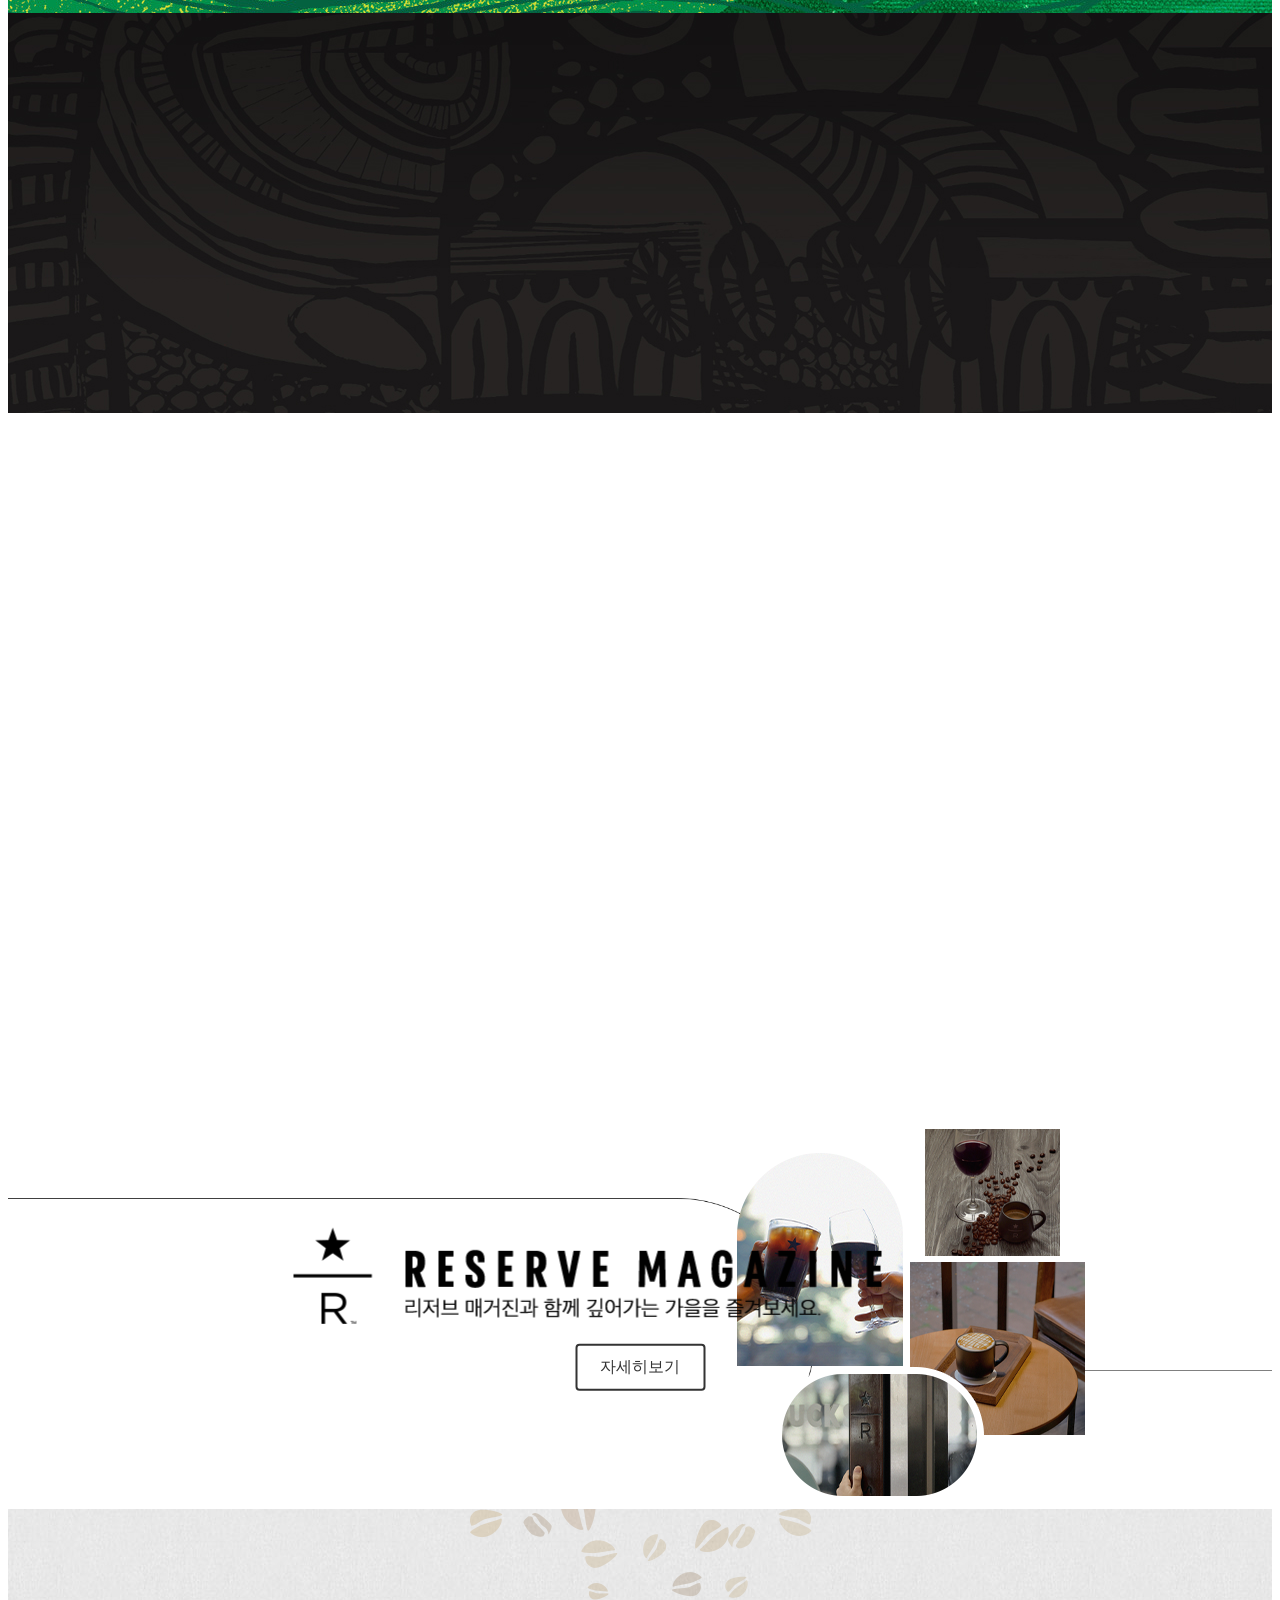
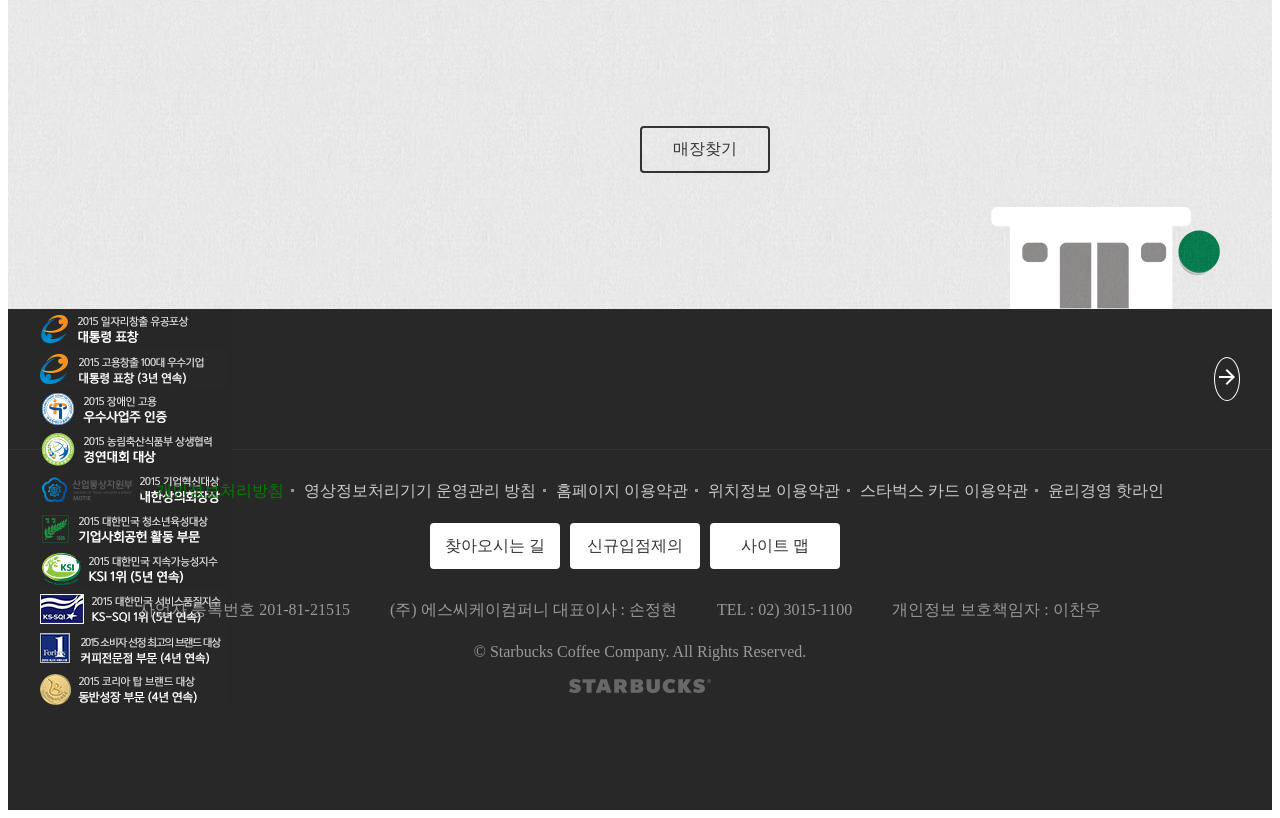
==== commit fbf2b048: "240802 new" ====
--- a/index.html
+++ b/index.html
@@ -27,8 +27,8 @@
     <script src="https://cdnjs.cloudflare.com/ajax/libs/lodash.js/4.17.21/lodash.min.js" integrity="sha512-WFN04846sdKMIP5LKNphMaWzU7YpMyCU245etK3g/2ARYbPK9Ub18eG+ljU96qKRCWh+quCY7yefSmlkQw1ANQ==" crossorigin="anonymous" referrerpolicy="no-referrer"></script>
     <!-- favicon -->
      <link rel="icon" href="./favicon.ico">
-     <link rel="stylesheet" href="../css/main.css">
-     <script defer src="../js/main.js"></script>
+     <link rel="stylesheet" href="./css/main.css">
+     <script defer src="./js/main.js"></script>
      <!-- <script src="https://cdn.jsdelivr.net/npm/swiper@11/swiper-bundle.min.js"></script> -->
      <script src="https://unpkg.com/swiper@6.8.4/swiper-bundle.min.js"></script>
 
@@ -39,7 +39,7 @@
         <div class="inner">
             <h1>
                 <a href="/starbucks/" class="logo">
-                    <img src="../../starbucks/images/starbucks_logo.png" alt="STARBUCKS LOGO">
+                    <img src="./images/starbucks_logo.png" alt="STARBUCKS LOGO">
                 </a>
             </h1>
             <div class="util_menu">
@@ -131,13 +131,13 @@
         </div>
         <div class="badges">
             <div class="badge">
-                <img src="../images/badge1.jpg" alt="">
+                <img src="./images/badge1.jpg" alt="">
             </div>
             <div class="badge">
-                <img src="../images/badge2.jpg" alt="">
+                <img src="./images/badge2.jpg" alt="">
             </div>
             <div class="badge">
-                <img src="../images/badge3.jpg" alt="">
+                <img src="./images/badge3.jpg" alt="">
             </div>
         </div>
     </div>
@@ -148,13 +148,13 @@
         <div class="banner">
             <div class="inner">
                 <div class="title">
-                    <img src="./img/25th_top_slogan.png" alt="" class="fade-in">
+                    <img src="./images/img/25th_top_slogan.png" alt="" class="fade-in">
                     <a href="" class="btn fade-in">자세히보기</a>
                 </div>
-                <img src="./img/25th_top_drink1.png" alt="" class="fade-in">
-                <img src="./img/25th_top_drink2.png" alt="" class="fade-in">
-                <img src="./img/25th_top_drink3.png" alt="" class="fade-in">
-                <img src="./img/25th_top_drink4.png" alt="" class="fade-in">
+                <img src="./images/img/25th_top_drink1.png" alt="" class="fade-in">
+                <img src="./images/img/25th_top_drink2.png" alt="" class="fade-in">
+                <img src="./images/img/25th_top_drink3.png" alt="" class="fade-in">
+                <img src="./images/img/25th_top_drink4.png" alt="" class="fade-in">
             </div>
         </div>
         <!-- notice -->
@@ -191,15 +191,15 @@
             <div class="swiper-container">
                 <div class="swiper-wrapper">
                     <div class="swiper-slide">
-                        <img src="../images/KakaoTalk_20240726_151845771.jpg" alt="">
+                        <img src="./images/KakaoTalk_20240726_151845771.jpg" alt="">
                         <a href="" class="btn">자세히보기</a>
                     </div>
                     <div class="swiper-slide">
-                        <img src="../images/KakaoTalk_20240726_151845771_01.jpg" alt="">
+                        <img src="./images/KakaoTalk_20240726_151845771_01.jpg" alt="">
                         <a href="" class="btn">자세히보기</a>
                     </div>
                     <div class="swiper-slide">
-                        <img src="../images/promotion_slide3.jpg" alt="">
+                        <img src="./images/promotion_slide3.jpg" alt="">
                         <a href="" class="btn">자세히보기</a>
                     </div>
                 </div>
@@ -226,13 +226,13 @@
         <!-- rewards -->
          <div class="rewards">
            <div class="inner">
-            <img src="./img/KakaoTalk_20240731_163506968.png" alt="">
+            <img src="./images/img/KakaoTalk_20240731_163506968.png" alt="">
             <div class="rewards_text">
                 <div class="rewards_next_top">
                     <div class="rewards_text_left">
                         <p class="">스타벅스만의 특별한 혜택,<b>스타벅스 리워드</b></p>
                         <p><b>스타벅스 회원이세요?</b> 로그인을 통해 나만의 리워드를 확인해보세요</p>
-                        <p><b>스타벅스 회원이 아니세요?</b> 그럼 왜들어왔어 나가 이씨</p>
+                        <p><b>스타벅스 회원이 아니세요?</b> 가입을 통해 리워드 혜택을 즐기세요</p>
                     </div>
                     <div class="rewards_text_right">
                         <a href="" class="btn btn--green">회원가입</a>
@@ -254,7 +254,7 @@
         <!-- season product -->
         <div class="season-product scroll-spy">
             <div class="inner">
-                <img src="../images/img/KakaoTalk_20240801_100549392_01.png" class = "back-to-position to-right delay-0"alt="">
+                <img src="./images/img/KakaoTalk_20240801_100549392_01.png" class = "back-to-position to-right delay-0"alt="">
                 <div class="text-group">
                     <p class="title back-to-position to-left delay-1">스타벅스 코리아 25주년 기념하는 특별한 원두
                         <strong>하시엔다 알사시아 250g</strong>
@@ -287,8 +287,8 @@
         <div class="pick-your-favorite scroll-spy">
             <div class="inner">
                 <div class="text-group">
-                    <img src="../images/favorite_text1.png" alt="" class="title back-to-position to-right delay-0">
-                    <img src="../images/favorite_text2.png" alt="" class="description back-to-position to-right delay-1">
+                    <img src="./images/favorite_text1.png" alt="" class="title back-to-position to-right delay-0">
+                    <img src="./images/favorite_text2.png" alt="" class="description back-to-position to-right delay-1">
                 <div class="more back-to-position to-right delay-2">
                     <a href="" class="btn btn--white">자세히보기</a>
                 </div>
@@ -299,22 +299,22 @@
         <div class="reserve-magazine">
             <div class="inner">
                 <div class="text-group">
-                <img src="../images/img (2)/reserve_text_pc.png" class="title" alt="">
+                <img src="./images/img (2)/reserve_text_pc.png" class="title" alt="">
                 <a href="" class="btn">자세히보기</a>
                 </div>
-                <img src="../images/img (2)/reserve_visual_pc.png" class="bg" alt="">
+                <img src="./images/img (2)/reserve_visual_pc.png" class="bg" alt="">
             </div>
         </div>
         <!-- find store -->
          <div class="find-store scroll-spy">
             <div class="inner">
-                <img src="../images/find_store_texture1.png" class="texture1" alt="">
-                <img src="../images/find_store_texture2.png" class="texture2" alt="">
-                <img src="../images/221212_main_story_1.png" class="img1 back-to-position delay-0" alt="">
-                <img src="../images/221212_main_story_2.png" class="img2 back-to-position delay-1" alt="">
+                <img src="./images/find_store_texture1.png" class="texture1" alt="">
+                <img src="./images/find_store_texture2.png" class="texture2" alt="">
+                <img src="./images/221212_main_story_1.png" class="img1 back-to-position delay-0" alt="">
+                <img src="./images/221212_main_story_2.png" class="img2 back-to-position delay-1" alt="">
                 <div class="text-group">
-                    <img src="../images/find_store_text1.png" alt="" class="title back-to-position to-left delay-0">
-                    <img src="../images/find_store_text2.png" alt="" class="description back-to-position to-left delay-1">
+                    <img src="./images/find_store_text1.png" alt="" class="title back-to-position to-left delay-0">
+                    <img src="./images/find_store_text2.png" alt="" class="description back-to-position to-left delay-1">
                     <a href="" class="btn">매장찾기</a>
                 </div>
             </div>
@@ -325,34 +325,34 @@
                 <div class="swiper-container">
                     <div class="swiper-wrapper">
                         <div class="swiper-slide">
-                            <img src="../images/awards_slide1.jpg" alt="">
-                        </div>
-                        <div class="swiper-slide">
-                            <img src="../images/awards_slide2.jpg" alt="">
-                        </div>
-                        <div class="swiper-slide">
-                            <img src="../images/awards_slide3.jpg" alt="">
-                        </div>
-                        <div class="swiper-slide">
-                            <img src="../images/awards_slide4.jpg" alt="">
-                        </div>
-                        <div class="swiper-slide">
-                            <img src="../images/awards_slide5.jpg" alt="">
-                        </div>
-                        <div class="swiper-slide">
-                            <img src="../images/awards_slide6.jpg" alt="">
-                        </div>
-                        <div class="swiper-slide">
-                            <img src="../images/awards_slide7.jpg" alt="">
-                        </div>
-                        <div class="swiper-slide">
-                            <img src="../images/awards_slide8.jpg" alt="">
-                        </div>
-                        <div class="swiper-slide">
-                            <img src="../images/awards_slide9.jpg" alt="">
-                        </div>
-                        <div class="swiper-slide">
-                            <img src="../images/awards_slide10.jpg" alt="">
+                            <img src="./images/awards_slide1.jpg" alt="">
+                        </div>
+                        <div class="swiper-slide">
+                            <img src="./images/awards_slide2.jpg" alt="">
+                        </div>
+                        <div class="swiper-slide">
+                            <img src="./images/awards_slide3.jpg" alt="">
+                        </div>
+                        <div class="swiper-slide">
+                            <img src="./images/awards_slide4.jpg" alt="">
+                        </div>
+                        <div class="swiper-slide">
+                            <img src="./images/awards_slide5.jpg" alt="">
+                        </div>
+                        <div class="swiper-slide">
+                            <img src="./images/awards_slide6.jpg" alt="">
+                        </div>
+                        <div class="swiper-slide">
+                            <img src="./images/awards_slide7.jpg" alt="">
+                        </div>
+                        <div class="swiper-slide">
+                            <img src="./images/awards_slide8.jpg" alt="">
+                        </div>
+                        <div class="swiper-slide">
+                            <img src="./images/awards_slide9.jpg" alt="">
+                        </div>
+                        <div class="swiper-slide">
+                            <img src="./images/awards_slide10.jpg" alt="">
                         </div>
                     </div>
                 </div>
@@ -393,7 +393,7 @@
             <p class="copyright">
                 &copy; Starbucks Coffee Company. All Rights Reserved.
             </p>
-            <img src="../images/starbucks_logo_only_text.png" alt="">
+            <img src="./images/starbucks_logo_only_text.png" alt="">
         </div>
     </div>
     <!-- 상단올라가지는 왕뱃지-->
